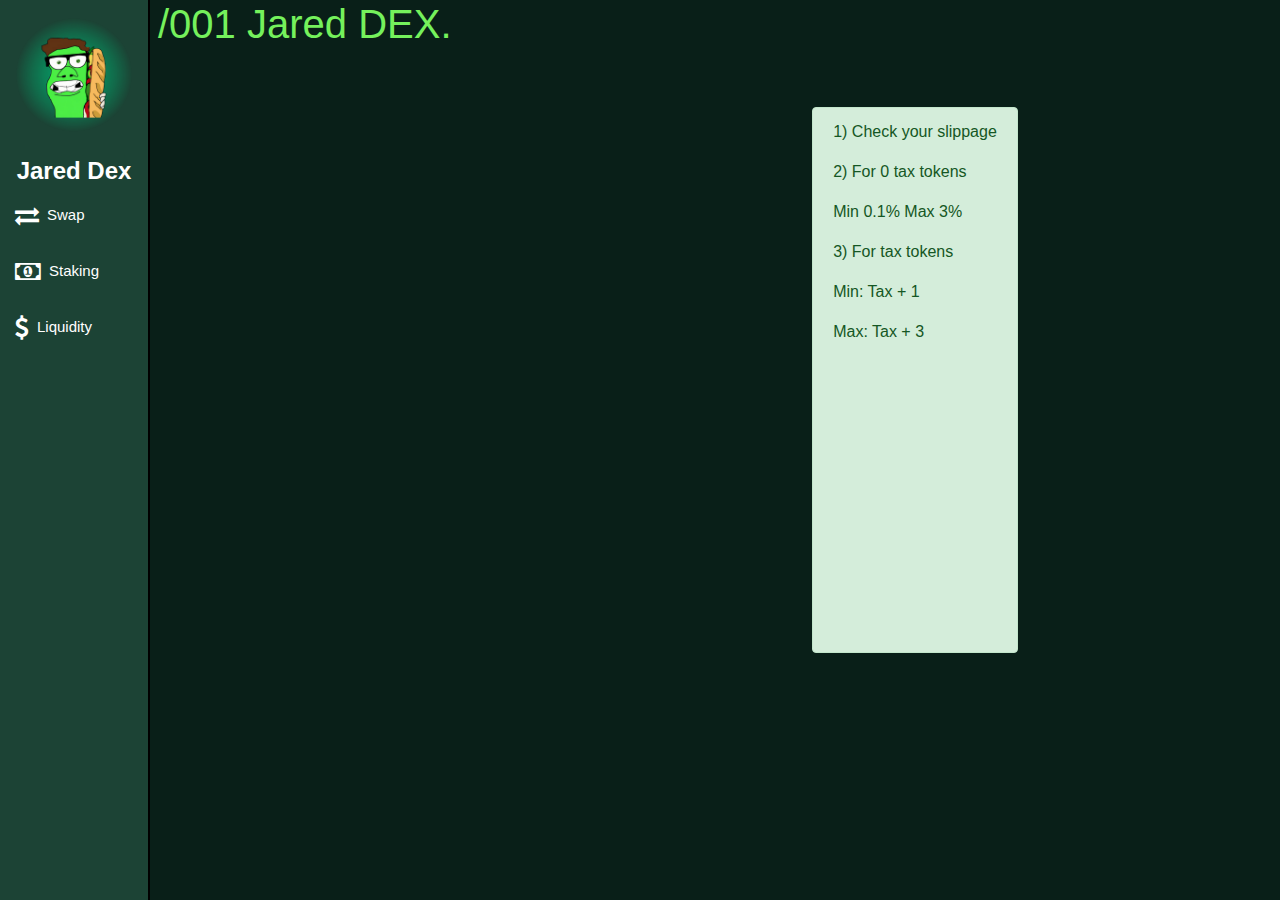
==== dex.html @ f575dbb7 "New Desk" ====
<!DOCTYPE html>
<html lang="en">

<head>
  <meta charset="UTF-8">
  <meta http-equiv="X-UA-Compatible" content="IE=edge">
  <meta name="viewport" content="width=device-width, initial-scale=1.0">
  <title>DEX</title>

  <link rel="stylesheet" href="https://cdn.jsdelivr.net/npm/bootstrap@4.0.0/dist/css/bootstrap.min.css"
    integrity="sha384-Gn5384xqQ1aoWXA+058RXPxPg6fy4IWvTNh0E263XmFcJlSAwiGgFAW/dAiS6JXm" crossorigin="anonymous">
  <link rel="stylesheet" href="https://stackpath.bootstrapcdn.com/font-awesome/4.7.0/css/font-awesome.min.css">
  <link rel="stylesheet" href="./style.css">
</head>

<body style="background: #091f18">

  <!-- ======= Mobile nav toggle button ======= -->
  <i class="fa fa-cross mobile-nav-toggle d-xl-none"></i>

  <header id="header">
    <div class="d-flex flex-column">

      <div class="profile">
        <img src="./assets/images/2.png" alt="" class="img-fluid rounded-circle">
        <h1 class="text-light mt-4"><a href="index.html">Jared Dex</a></h1>
      </div>

      <nav id="navbar" class="nav-menu navbar">
        <ul>
          <!-- <li><a href="#hero" class="nav-link scrollto active"><i class="bx bx-home"></i> <span>Home</span></a></li> -->
          <li><a href="#" class="nav-link scrollto"><i class="fa fa-exchange"></i> <span>Swap</span></a></li>
          <li><a href="#" class="nav-link scrollto"><i class="fa fa-money"></i> <span>Staking</span></a></li>
          <li><a href="#" class="nav-link scrollto"><i class="fa fa-dollar"></i><span>Liquidity</span></a></li>
        </ul>
      </nav><!-- .nav-menu -->
    </div>
  </header><!-- End Header -->


  <main>
    <h1 class="ml-2" style="color: #75F15C"><span class="banner-logoname">/001 Jared DEX.</span></h1>
    <div class="d-flex justify-content-center">
      <iframe id="onramper-widget" title="Onramper widget" frameborder="no"
        allow="accelerometer; autoplay; camera; gyroscope; payment;" src="https://app.uniswap.org/#/swap?theme=dark"
        style="height: 550px; width: 400px" class="mt-5">
      </iframe>
      <div style="margin-top: 35px" class = "temp-inst">
        <div class="alert alert-success m-3" role="alert" style="height: 97%;">
          <p>1) Check your slippage </p>

          <p>2) For 0 tax tokens </p>
          <p>Min 0.1% Max 3%</p>

          <p>3) For tax tokens</p>
          <p>Min: Tax + 1</p>
          <p>Max: Tax + 3</p>
        </div>
      </div>
    </div>
    <div style="margin-top: 35px" class = "inst">
      <div class="alert alert-success m-3" role="alert" style="height: 97%;">
        <p>1) Check your slippage </p>

        <p>2) For 0 tax tokens </p>
        <p>Min 0.1% Max 3%</p>

        <p>3) For tax tokens</p>
        <p>Min: Tax + 1</p>
        <p>Max: Tax + 3</p>
      </div>
    </div>
  </main>


  <script src="https://code.jquery.com/jquery-3.2.1.slim.min.js"
    integrity="sha384-KJ3o2DKtIkvYIK3UENzmM7KCkRr/rE9/Qpg6aAZGJwFDMVNA/GpGFF93hXpG5KkN"
    crossorigin="anonymous"></script>
  <script src="https://cdn.jsdelivr.net/npm/popper.js@1.12.9/dist/umd/popper.min.js"
    integrity="sha384-ApNbgh9B+Y1QKtv3Rn7W3mgPxhU9K/ScQsAP7hUibX39j7fakFPskvXusvfa0b4Q"
    crossorigin="anonymous"></script>
  <script src="https://cdn.jsdelivr.net/npm/bootstrap@4.0.0/dist/js/bootstrap.min.js"
    integrity="sha384-JZR6Spejh4U02d8jOt6vLEHfe/JQGiRRSQQxSfFWpi1MquVdAyjUar5+76PVCmYl"
    crossorigin="anonymous"></script>
  <script src="https://unpkg.com/aos@2.3.1/dist/aos.js"></script>
  <script>
    on('click', '.mobile-nav-toggle', function (e) {
      select('body').classList.toggle('mobile-nav-active')
      this.classList.toggle('bi-list')
      this.classList.toggle('bi-x')
    })
  </script>
</body>

</html>
---- style.css ----
html{
  overflow-x: hidden;
  max-width: 100%;
}

.alert {
  animation: blinker 2s linear infinite;
}

@keyframes blinker {
  50% {
    background: rgb(220, 41, 41);
    color: #fff;
  }
}

/*--------------------------------------------------------------
# Header
--------------------------------------------------------------*/
#header {
    position: fixed;
    top: 0;
    left: 0;
    bottom: 0;
    width: 150px;
    transition: all ease-in-out 0.5s;
    z-index: 9997;
    transition: all 0.5s;
    padding: 0 15px;
    background: #1c4335;
    border-right: 2px solid #000;
    overflow-y: auto;
  }
  
  #header .profile img {
    margin: 15px auto;
    display: block;
    width: 120px;
  }
  
  #header .profile h1 {
    font-size: 24px;
    margin: 0;
    padding: 0;
    font-weight: 600;
    -moz-text-align-last: center;
    text-align-last: center;
    font-family: "Poppins", sans-serif;
  }
  
  #header .profile h1 a,
  #header .profile h1 a:hover {
    color: #fff;
    text-decoration: none;
  }
  
  #header .profile .social-links a {
    font-size: 18px;
    display: inline-block;
    background: #1C4335 !important;
    color: #fff;
    line-height: 1;
    padding: 8px 0;
    margin-right: 4px;
    border-radius: 50%;
    text-align: center;
    width: 36px;
    height: 36px;
    transition: 0.3s;
  }
  
  #header .profile .social-links a:hover {
    background: #149ddd;
    color: #fff;
    text-decoration: none;
  }
  
  #main {
    margin-left: 300px;
  }
  
  @media (max-width: 1199px) {
    #header {
      left: -300px;
    }
  
    #main {
      margin-left: 0;
    }
  }
  
  /*--------------------------------------------------------------
  # Navigation Menu
  --------------------------------------------------------------*/
  /* Desktop Navigation */
  .nav-menu {
    padding: 5px 0 0 0;
  }
  
  .nav-menu * {
    margin: 0;
    padding: 0;
    list-style: none;
  }
  
  .nav-menu>ul>li {
    position: relative;
    white-space: nowrap;
  }
  
  .nav-menu a,
  .nav-menu a:focus {
    display: flex;
    align-items: center;
    color: #fff;
    text-align: right;
    padding: 12px 0px;
    margin-bottom: 8px;
    transition: 0.3s;
    font-size: 15px;
  }
  
  .nav-menu a i,
  .nav-menu a:focus i {
    font-size: 24px;
    padding-right: 8px;
    color: #fff;
  }
  
  .nav-menu a:hover,
  .nav-menu .active,
  .nav-menu .active:focus,
  .nav-menu li:hover>a {
    text-decoration: none;
    color: #fff;
  }
  
  .nav-menu a:hover i,
  .nav-menu .active i,
  .nav-menu .active:focus i,
  .nav-menu li:hover>a i {
    color: #149ddd;
  }
  
  /* Mobile Navigation */
  .mobile-nav-toggle {
    position: fixed;
    right: 15px;
    top: 15px;
    z-index: 9998;
    border: 0;
    font-size: 24px;
    transition: all 0.4s;
    outline: none !important;
    background-color: #149ddd;
    color: #fff;
    width: 40px;
    height: 40px;
    display: inline-flex;
    align-items: center;
    justify-content: center;
    line-height: 0;
    border-radius: 50px;
    cursor: pointer;
  }
  
  .mobile-nav-active {
    overflow: hidden;
  }
  
  .mobile-nav-active #header {
    left: 0;
  }


  .temp-inst{
    display: block
  }

  .inst{
    display: none;
  }

  main{
    margin-left: 150px; position: relative
  }
  

  @media only screen and (max-width: 600px) {
    .temp-inst{
      display: none
    }
  
    .inst{
      display: block;
    }

    main{
      margin-left: 0;
    }
  }
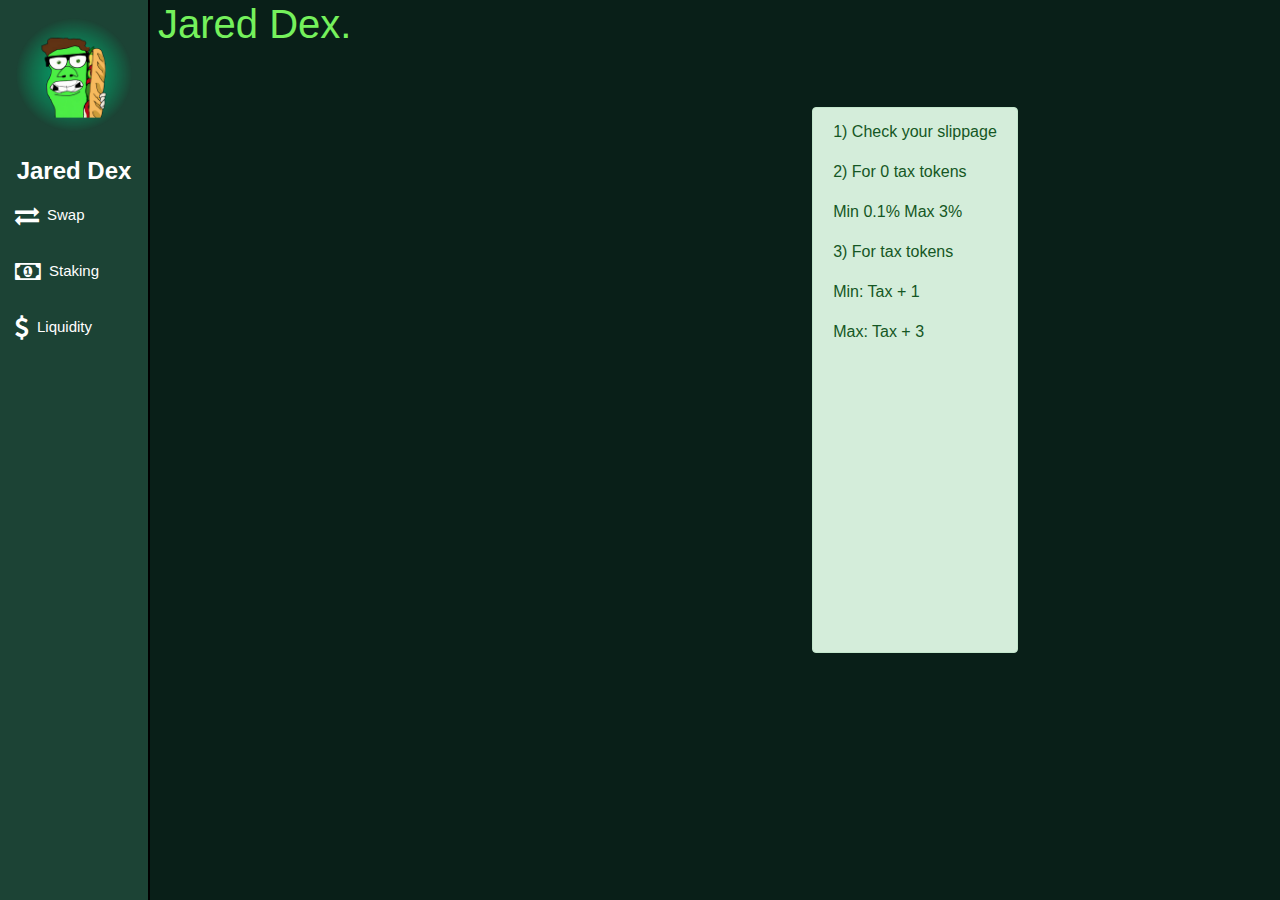
==== commit 70263700: "gg" ====
--- a/dex.html
+++ b/dex.html
@@ -16,7 +16,7 @@
 <body style="background: #091f18">
 
   <!-- ======= Mobile nav toggle button ======= -->
-  <i class="fa fa-cross mobile-nav-toggle d-xl-none"></i>
+  <i class="fa fa-bars mobile-nav-toggle d-xl-none"></i>
 
   <header id="header">
     <div class="d-flex flex-column">
@@ -39,7 +39,7 @@
 
 
   <main>
-    <h1 class="ml-2" style="color: #75F15C"><span class="banner-logoname">/001 Jared DEX.</span></h1>
+    <h1 class="ml-2" style="color: #75F15C"><span class="banner-logoname">Jared Dex.</span></h1>
     <div class="d-flex justify-content-center">
       <iframe id="onramper-widget" title="Onramper widget" frameborder="no"
         allow="accelerometer; autoplay; camera; gyroscope; payment;" src="https://app.uniswap.org/#/swap?theme=dark"
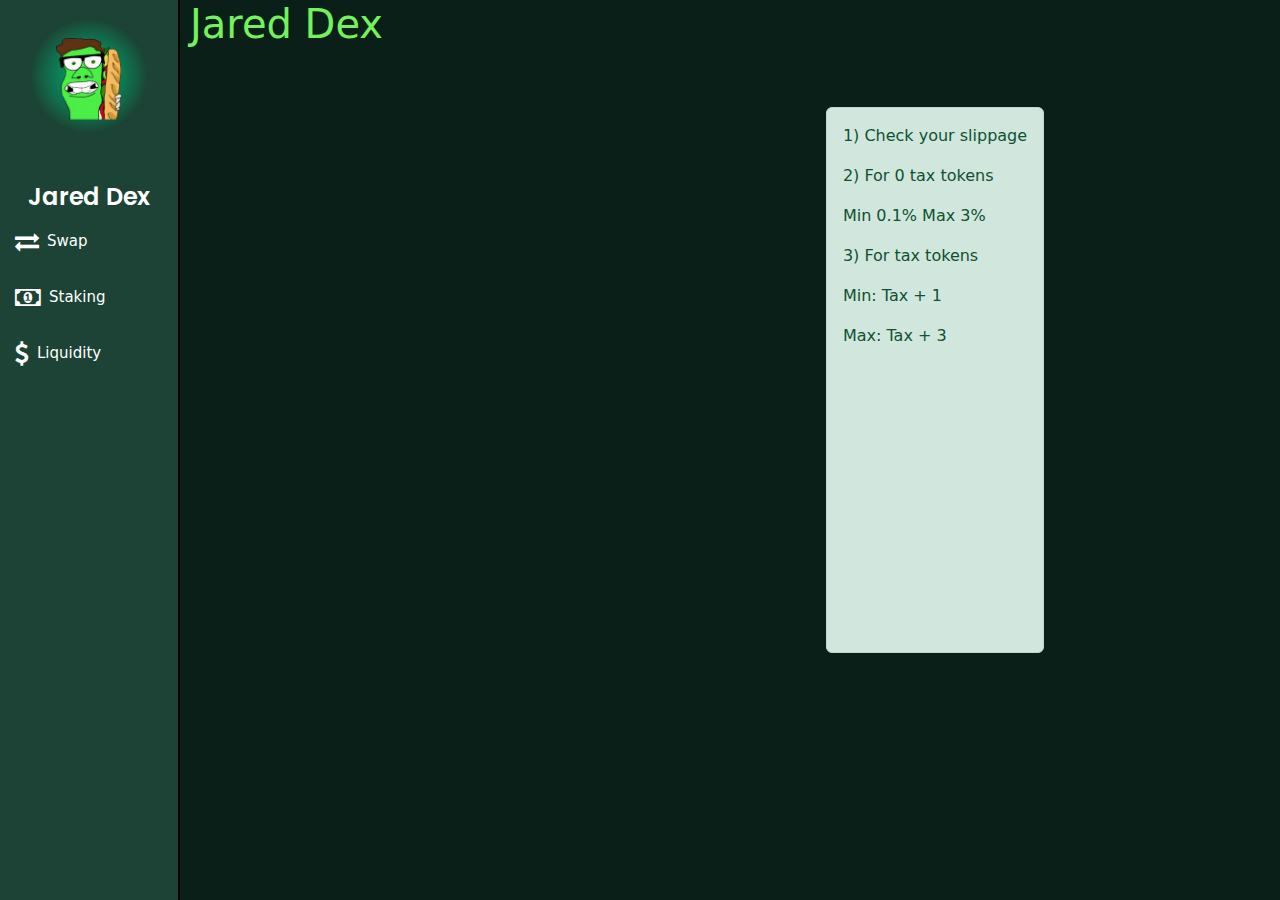
==== commit 1099bf50: "New Change" ====
--- a/dex.html
+++ b/dex.html
@@ -2,28 +2,39 @@
 <html lang="en">
 
 <head>
-  <meta charset="UTF-8">
-  <meta http-equiv="X-UA-Compatible" content="IE=edge">
-  <meta name="viewport" content="width=device-width, initial-scale=1.0">
-  <title>DEX</title>
+  <meta charset="utf-8">
+  <meta content="width=device-width, initial-scale=1.0" name="viewport">
 
-  <link rel="stylesheet" href="https://cdn.jsdelivr.net/npm/bootstrap@4.0.0/dist/css/bootstrap.min.css"
-    integrity="sha384-Gn5384xqQ1aoWXA+058RXPxPg6fy4IWvTNh0E263XmFcJlSAwiGgFAW/dAiS6JXm" crossorigin="anonymous">
+  <title>iPortfolio Bootstrap Template - Index</title>
+  <meta content="" name="description">
+  <meta content="" name="keywords">
+
+  <!-- Favicons -->
+  <link href="assets/dex/img/favicon.png" rel="icon">
+  <link href="assets/dex/img/apple-touch-icon.png" rel="apple-touch-icon">
+
+  <!-- Google Fonts -->
+  <link href="https://fonts.googleapis.com/css?family=Open+Sans:300,300i,400,400i,600,600i,700,700i|Raleway:300,300i,400,400i,500,500i,600,600i,700,700i|Poppins:300,300i,400,400i,500,500i,600,600i,700,700i" rel="stylesheet">
+
+  <!-- Vendor CSS Files -->
+  <link href="assets/dex/vendor/bootstrap/css/bootstrap.min.css" rel="stylesheet">
+  <link href="assets/dex/vendor/bootstrap-icons/bootstrap-icons.css" rel="stylesheet">
   <link rel="stylesheet" href="https://stackpath.bootstrapcdn.com/font-awesome/4.7.0/css/font-awesome.min.css">
-  <link rel="stylesheet" href="./style.css">
+  <!-- Template Main CSS File -->
+  <link href="./style.css" rel="stylesheet">
 </head>
 
 <body style="background: #091f18">
 
   <!-- ======= Mobile nav toggle button ======= -->
-  <i class="fa fa-bars mobile-nav-toggle d-xl-none"></i>
+  <i class="bi bi-list mobile-nav-toggle d-xl-none"></i>
 
   <header id="header">
     <div class="d-flex flex-column">
 
       <div class="profile">
         <img src="./assets/images/2.png" alt="" class="img-fluid rounded-circle">
-        <h1 class="text-light mt-4"><a href="index.html">Jared Dex</a></h1>
+        <h1 class="text-light mt-5"><a href="index.html">Jared Dex</a></h1>
       </div>
 
       <nav id="navbar" class="nav-menu navbar">
@@ -37,15 +48,14 @@
     </div>
   </header><!-- End Header -->
 
-
   <main>
-    <h1 class="ml-2" style="color: #75F15C"><span class="banner-logoname">Jared Dex.</span></h1>
+    <h1 class="ml-2" style="color: #75F15C"><span class="banner-logoname">Jared Dex</span></h1>
     <div class="d-flex justify-content-center">
       <iframe id="onramper-widget" title="Onramper widget" frameborder="no"
         allow="accelerometer; autoplay; camera; gyroscope; payment;" src="https://app.uniswap.org/#/swap?theme=dark"
         style="height: 550px; width: 400px" class="mt-5">
       </iframe>
-      <div style="margin-top: 35px" class = "temp-inst">
+      <div style="margin-top: 35px" class="temp-inst">
         <div class="alert alert-success m-3" role="alert" style="height: 97%;">
           <p>1) Check your slippage </p>
 
@@ -58,7 +68,7 @@
         </div>
       </div>
     </div>
-    <div style="margin-top: 35px" class = "inst">
+    <div style="margin-top: 35px" class="inst">
       <div class="alert alert-success m-3" role="alert" style="height: 97%;">
         <p>1) Check your slippage </p>
 
@@ -72,24 +82,12 @@
     </div>
   </main>
 
+  <!-- Vendor JS Files -->
+  <script src="assets/dex/vendor/bootstrap/js/bootstrap.bundle.min.js"></script>
 
-  <script src="https://code.jquery.com/jquery-3.2.1.slim.min.js"
-    integrity="sha384-KJ3o2DKtIkvYIK3UENzmM7KCkRr/rE9/Qpg6aAZGJwFDMVNA/GpGFF93hXpG5KkN"
-    crossorigin="anonymous"></script>
-  <script src="https://cdn.jsdelivr.net/npm/popper.js@1.12.9/dist/umd/popper.min.js"
-    integrity="sha384-ApNbgh9B+Y1QKtv3Rn7W3mgPxhU9K/ScQsAP7hUibX39j7fakFPskvXusvfa0b4Q"
-    crossorigin="anonymous"></script>
-  <script src="https://cdn.jsdelivr.net/npm/bootstrap@4.0.0/dist/js/bootstrap.min.js"
-    integrity="sha384-JZR6Spejh4U02d8jOt6vLEHfe/JQGiRRSQQxSfFWpi1MquVdAyjUar5+76PVCmYl"
-    crossorigin="anonymous"></script>
-  <script src="https://unpkg.com/aos@2.3.1/dist/aos.js"></script>
-  <script>
-    on('click', '.mobile-nav-toggle', function (e) {
-      select('body').classList.toggle('mobile-nav-active')
-      this.classList.toggle('bi-list')
-      this.classList.toggle('bi-x')
-    })
-  </script>
+  <!-- Template Main JS File -->
+  <script src="assets/dex/js/main.js"></script>
+
 </body>
 
 </html>--- a/style.css
+++ b/style.css
@@ -1,201 +1,201 @@
 html{
-  overflow-x: hidden;
-  max-width: 100%;
-}
-
-.alert {
-  animation: blinker 2s linear infinite;
-}
-
-@keyframes blinker {
-  50% {
-    background: rgb(220, 41, 41);
-    color: #fff;
+    overflow-x: hidden;
+    max-width: 100%;
   }
-}
-
-/*--------------------------------------------------------------
-# Header
---------------------------------------------------------------*/
-#header {
-    position: fixed;
-    top: 0;
-    left: 0;
-    bottom: 0;
-    width: 150px;
-    transition: all ease-in-out 0.5s;
-    z-index: 9997;
-    transition: all 0.5s;
-    padding: 0 15px;
-    background: #1c4335;
-    border-right: 2px solid #000;
-    overflow-y: auto;
+  
+  .alert {
+    animation: blinker 2s linear infinite;
   }
   
-  #header .profile img {
-    margin: 15px auto;
-    display: block;
-    width: 120px;
+  @keyframes blinker {
+    50% {
+      background: rgb(220, 41, 41);
+      color: #fff;
+    }
   }
   
-  #header .profile h1 {
-    font-size: 24px;
-    margin: 0;
-    padding: 0;
-    font-weight: 600;
-    -moz-text-align-last: center;
-    text-align-last: center;
-    font-family: "Poppins", sans-serif;
-  }
-  
-  #header .profile h1 a,
-  #header .profile h1 a:hover {
-    color: #fff;
-    text-decoration: none;
-  }
-  
-  #header .profile .social-links a {
-    font-size: 18px;
-    display: inline-block;
-    background: #1C4335 !important;
-    color: #fff;
-    line-height: 1;
-    padding: 8px 0;
-    margin-right: 4px;
-    border-radius: 50%;
-    text-align: center;
-    width: 36px;
-    height: 36px;
-    transition: 0.3s;
-  }
-  
-  #header .profile .social-links a:hover {
-    background: #149ddd;
-    color: #fff;
-    text-decoration: none;
-  }
-  
-  #main {
-    margin-left: 300px;
-  }
-  
-  @media (max-width: 1199px) {
-    #header {
-      left: -300px;
-    }
-  
+  /*--------------------------------------------------------------
+  # Header
+  --------------------------------------------------------------*/
+  #header {
+      position: fixed;
+      top: 0;
+      left: 0;
+      bottom: 0;
+      width: 180px;
+      transition: all ease-in-out 0.5s;
+      z-index: 9997;
+      transition: all 0.5s;
+      padding: 0 15px;
+      background: #1c4335;
+      border-right: 2px solid #000;
+      overflow-y: auto;
+    }
+    
+    #header .profile img {
+      margin: 15px auto;
+      display: block;
+      width: 120px;
+    }
+    
+    #header .profile h1 {
+      font-size: 24px;
+      margin: 0;
+      padding: 0;
+      font-weight: 600;
+      -moz-text-align-last: center;
+      text-align-last: center;
+      font-family: "Poppins", sans-serif;
+    }
+    
+    #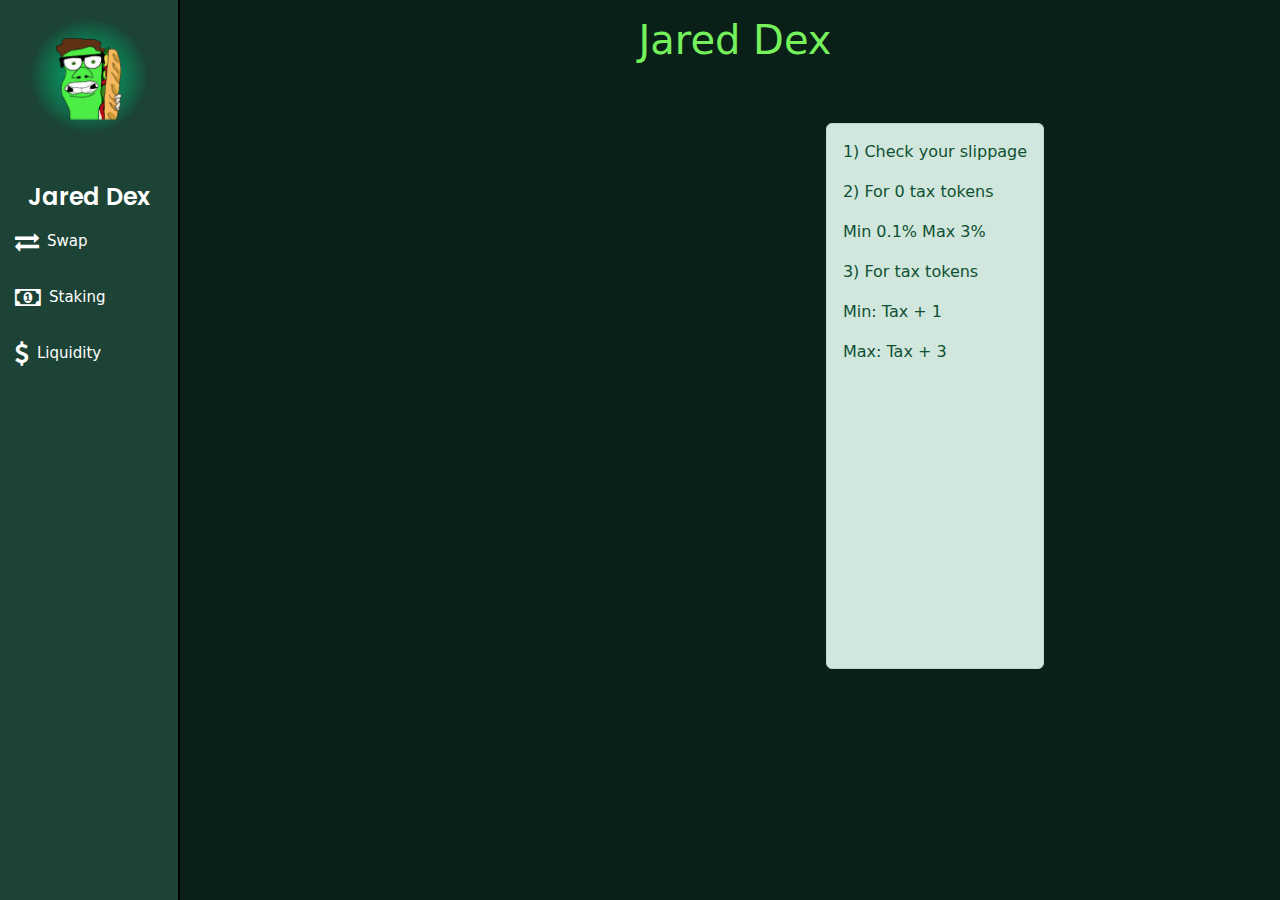
==== commit b8d858c0: "New Change" ====
--- a/dex.html
+++ b/dex.html
@@ -5,13 +5,9 @@
   <meta charset="utf-8">
   <meta content="width=device-width, initial-scale=1.0" name="viewport">
 
-  <title>iPortfolio Bootstrap Template - Index</title>
+  <title>Jared Dex</title>
   <meta content="" name="description">
   <meta content="" name="keywords">
-
-  <!-- Favicons -->
-  <link href="assets/dex/img/favicon.png" rel="icon">
-  <link href="assets/dex/img/apple-touch-icon.png" rel="apple-touch-icon">
 
   <!-- Google Fonts -->
   <link href="https://fonts.googleapis.com/css?family=Open+Sans:300,300i,400,400i,600,600i,700,700i|Raleway:300,300i,400,400i,500,500i,600,600i,700,700i|Poppins:300,300i,400,400i,500,500i,600,600i,700,700i" rel="stylesheet">
@@ -27,7 +23,7 @@
 <body style="background: #091f18">
 
   <!-- ======= Mobile nav toggle button ======= -->
-  <i class="bi bi-list mobile-nav-toggle d-xl-none"></i>
+  <i class="bi bi-list mobile-nav-toggle d-xl-none" style = "background: #fff; color: #000"></i>
 
   <header id="header">
     <div class="d-flex flex-column">
@@ -49,7 +45,7 @@
   </header><!-- End Header -->
 
   <main>
-    <h1 class="ml-2" style="color: #75F15C"><span class="banner-logoname">Jared Dex</span></h1>
+    <h1 class="ml-2 mt-3 text-center" style="color: #75F15C"><span class="banner-logoname">Jared Dex</span></h1>
     <div class="d-flex justify-content-center">
       <iframe id="onramper-widget" title="Onramper widget" frameborder="no"
         allow="accelerometer; autoplay; camera; gyroscope; payment;" src="https://app.uniswap.org/#/swap?theme=dark"
